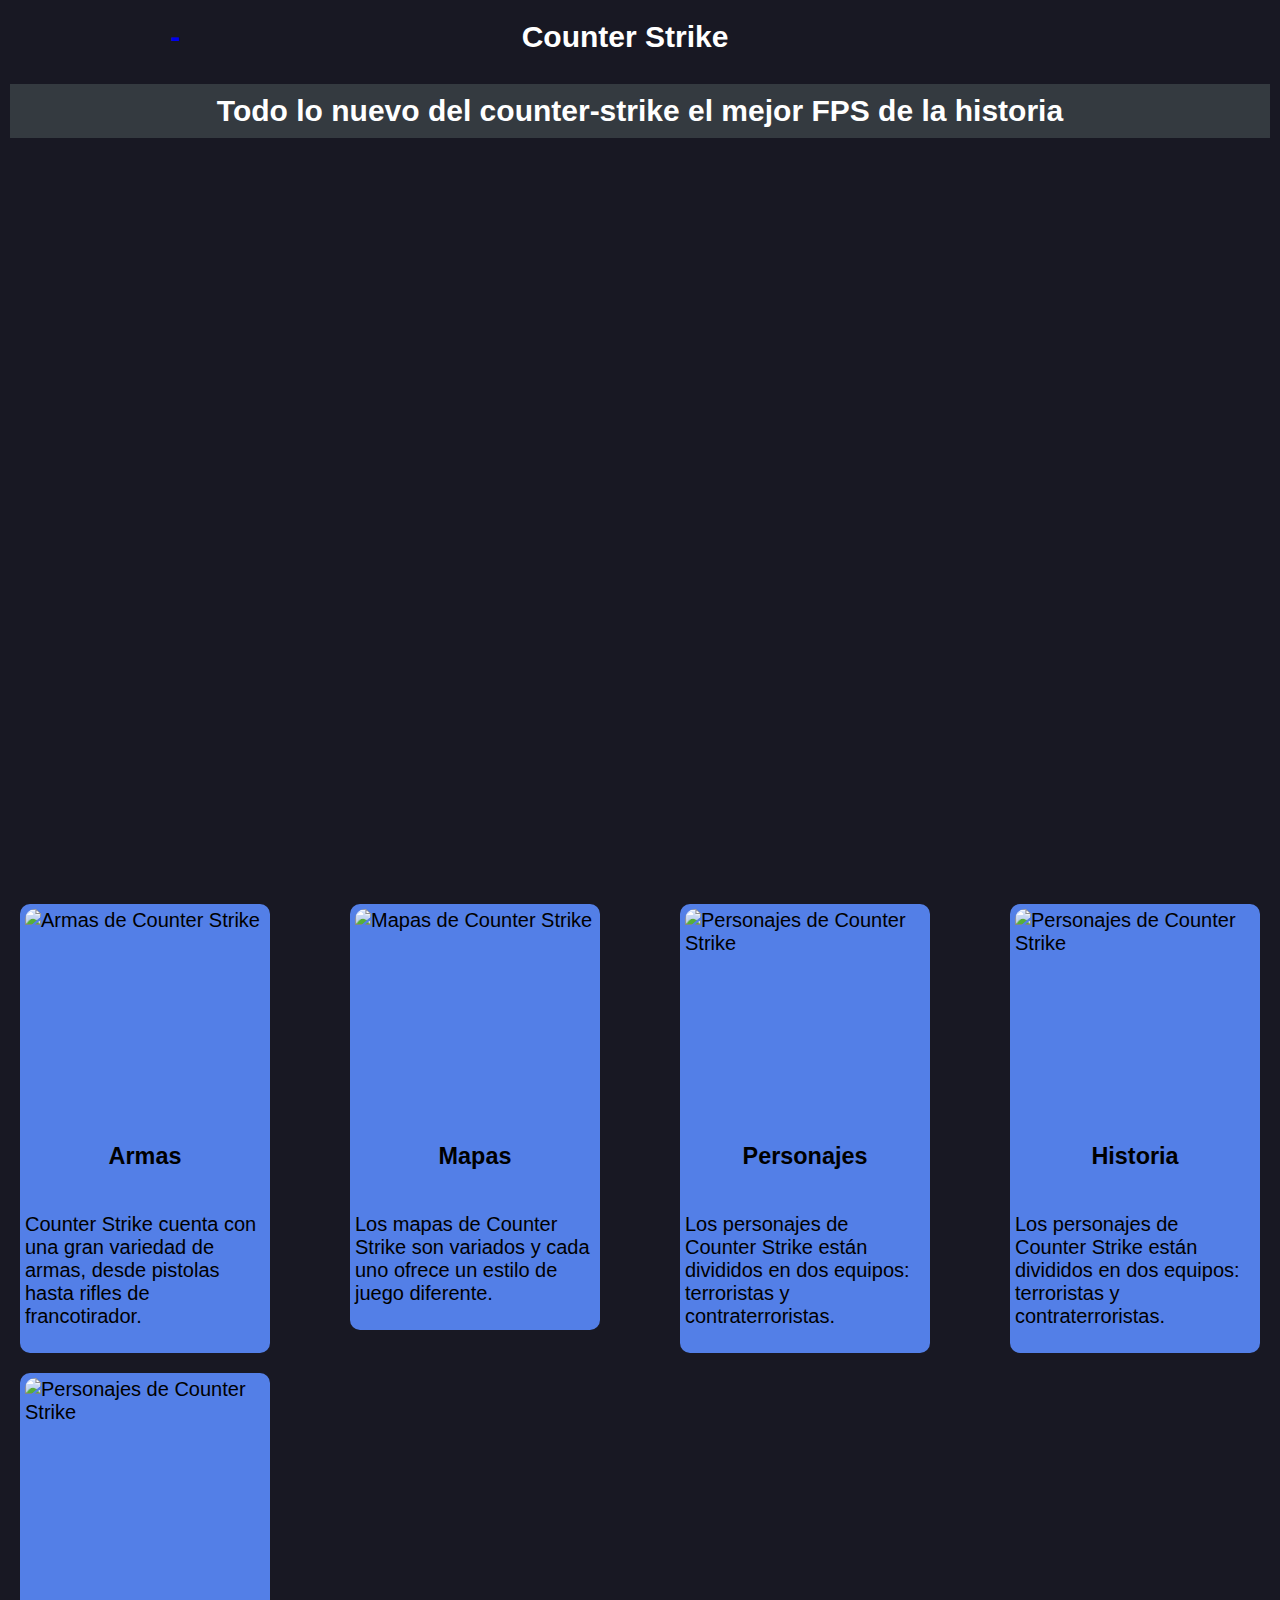
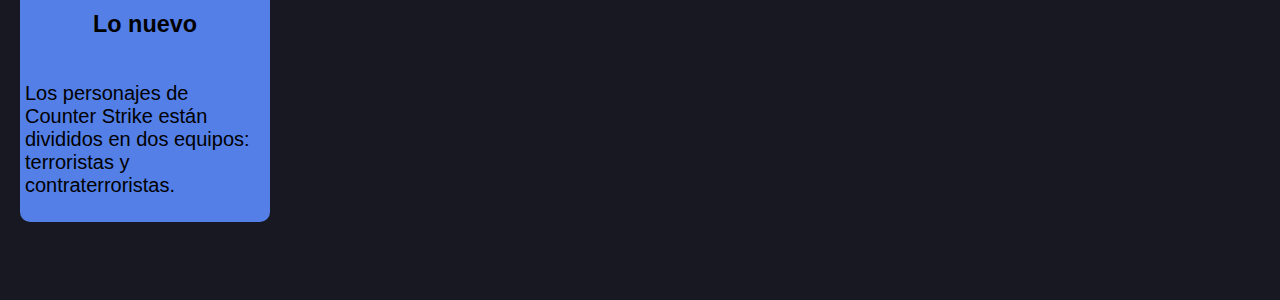
==== index.html @ 131f2814 "Initial commit" ====
<!DOCTYPE html>
<html lang="en">
<head>
    <meta charset="UTF-8">
    <meta http-equiv="X-UA-Compatible" content="IE=edge">
    <meta name="viewport" content="width=device-width, initial-scale=1.0">
    <title>Counter Strike en la vida</title>
    <meta name="author" content="Marcos Nasillo">
    <link rel="stylesheet" href="styles.css">
    <link rel="images" href="/images">
    <link href="https://fonts.cdnfonts.com/css/counter-strike" rel="stylesheet">
    <link href="https://fonts.cdnfonts.com/css/forza-medium" rel="stylesheet">

</head>
<body>
    <header>
      <a href="index.html"><h1>-</h1></a><h1 class="titulo">Counter Strike</h1>
      <nav><ul><li><a href="https://www.youtube.com/results?search_query=counter+strike"><img src="images/youtube.png" alt=""></a></li>
      <li><a href="https://www.youtube.com/results?search_query=counter+strike"><img src="images/youtube.png" alt=""></a></li>
      <li><a href="https://www.youtube.com/results?search_query=counter+strike"><img src="images/youtube.png" alt=""></a></li></ul> </nav>
    </header>
    <main>
      <div class="portada">
        <h2>Todo lo nuevo del counter-strike el mejor FPS de la historia</h2>
      </div>   
      <div class="section">
          <a href="pagina1.html">
            <section>
              <img class="imagenes" src="https://static1-es.millenium.gg/articles/4/33/53/4/@/155610-csgo-cuchillo-article_m-1.jpg" alt="Armas de Counter Strike">
              <h3>Armas</h2>
              <p>Counter Strike cuenta con una gran variedad de armas, desde pistolas hasta rifles de francotirador.</p>          
            </section>
           </a>
           <a href="pagina2.html">
        <section>
          <img class="imagenes" src="https://images.gamebanana.com/img/ss/mods/55a865520dd10.jpg" alt="Mapas de Counter Strike">        
          <h3>Mapas</h3>
          <p>Los mapas de Counter Strike son variados y cada uno ofrece un estilo de juego diferente.</p>          
        </section>
          </a>
          <a href="pagina3.html">
        <section>
          <img class="imagenes" src="https://codigoesports.com/wp-content/uploads/2020/11/CS-GO-Operaci%C3%B3n-10.png" alt="Personajes de Counter Strike">
          <h3>Personajes</h3>
          <p>Los personajes de Counter Strike están divididos en dos equipos: terroristas y contraterroristas.</p> 
        </section>
        </a>
        <a href="pagina4.html">
        <section>
          <img class="imagenes" src="https://codigoesports.com/wp-content/uploads/2020/11/CS-GO-Operaci%C3%B3n-10.png" alt="Personajes de Counter Strike">
          <h3>Historia</h3>
          <p>Los personajes de Counter Strike están divididos en dos equipos: terroristas y contraterroristas.</p>  
        </section>
        </a>
        <a href="pagina5.html">
        <section>
          <img class="imagenes" src="https://codigoesports.com/wp-content/uploads/2020/11/CS-GO-Operaci%C3%B3n-10.png" alt="Personajes de Counter Strike">
          <h3>Lo nuevo</h3>
          <p>Los personajes de Counter Strike están divididos en dos equipos: terroristas y contraterroristas.</p>  
        </section>
        </a>
     </div>
    </main>   
    <footer>
        <a href="https://www.youtube.com/results?search_query=counter+strike"><img src="images/youtube.png" alt=""></a>
        <a href="https://www.valvesoftware.com/games/counter-strike-global-offensive"><img src="images/steam.png" alt=""></a>
      </footer>
  </body>
</html>
---- styles.css ----
/* Estilos para el cuerpo de la página */
body {
  margin: 0px;
  padding: 0;
  font-family: 'Counter-Strike', sans-serif;
  background-color: #181823;
}

/* Estilos para el encabezado de la página */
header {
  background-color: #181823;
  color: #fff;
  text-align: center;
  display: flex;
  justify-content: space-around; 
  font-size: 15px;  
  text-decoration: none !important;
}


a:active{
  text-decoration: none;
}

a:link{
  text-decoration: none;
}

a:visited{
  text-decoration: none;
}

ul {
  display: flex;
  list-style: none;
  justify-content: space-around;
  margin-top: 20px;

}

/* Estilos para la sección principal */
main {
  display: flex;
  flex-wrap: wrap;
  justify-content: space-around;
  padding: 10px;
  font-size: 20px;
  font-family: 'Forza Medium', sans-serif;
}

.portada{
  background-image: url(https://images2.alphacoders.com/587/587592.png);
  background-repeat: no-repeat;
  background-size: cover;
  height: 90vh;
  margin: 0px;
  width: 100%;
}



/* Estilos para las secciones */
.section2 {
  display:flex;
  flex-wrap: wrap;
  justify-content: space-between;
  align-items: stretch;
  margin: 10px;
  border-radius: 10px;
  border-color: #222;
  color:black;
  background-color: #537FE7;
  padding: 5px;
  width: min(750px, 95%);
  height: 100vh;
  height: auto;
  display: flex;
  flex-direction: row;
  justify-content: center;
  align-items: center;
  align-content: center;
  flex-wrap: wrap;
  list-style:none;
  text-decoration: none;
}



.section{
  display:flex;
  flex-wrap: wrap;
  justify-content: space-between;
  align-items: stretch;
}

/* Estilos para las secciones */
section {
  margin: 10px;
  border-radius: 10px;
  border-color: #222;
  color:black;
  background-color: #537FE7;
  padding: 5px;
  width: 240px;
  height: auto;
  display: flex;
  flex-direction: row;
  justify-content: center;
  align-items: center;
  align-content: center;
  flex-wrap: wrap;
  list-style:none;
  text-decoration: none;
}

/* Estilos para las imágenes */
.imagenes {
  display: flex;
  flex-wrap: wrap;
  width: 250px;
  height: 210px;
  margin: 0px;
  border-radius: 10px;
}

section:hover {
  color: rgba(255, 255, 255, 1) !important;
  box-shadow: 0 4px 16px rgba(49, 138, 172, 1);
  transition: all 0.2s ease;
}

.btn{
  background-color: #EB6440;
  color:white;
  border-radius: 5px;
  width: 100px;
  height: 30px;  
  font-size: 16px;
  font-family: 'Forza Medium', sans-serif;
}

.btn:hover{
    box-shadow: inset 0 0 20px rgba(49, 138, 172, 0.5), 0 0 20px rgba(49, 138, 172, 0.4);
    outline-color: rgba(49, 138, 172, 0);
    outline-offset: 80px;
    text-shadow: 1px 1px 6px #44aa83;
}

/* Estilos para los títulos */
h2 {
  background-color: #343a40;
  color: #fff;
  text-align: center;
  margin: 0;
  padding: 10px;
}
/* Estilos para el footer */
footer {
	background-color: #181823;
	color: #fff;
	padding: 20px;
	text-align: center;
  bottom: 0;
  width: 100%;
  }

  /* Estilos para los enlaces del footer */
  footer a {
	color: #fff;
	text-decoration: none;
	margin: 0 10px;
  }

  /* Estilos para los enlaces del footer al pasar el mouse */
  footer a:hover {
	text-decoration: underline;
  }
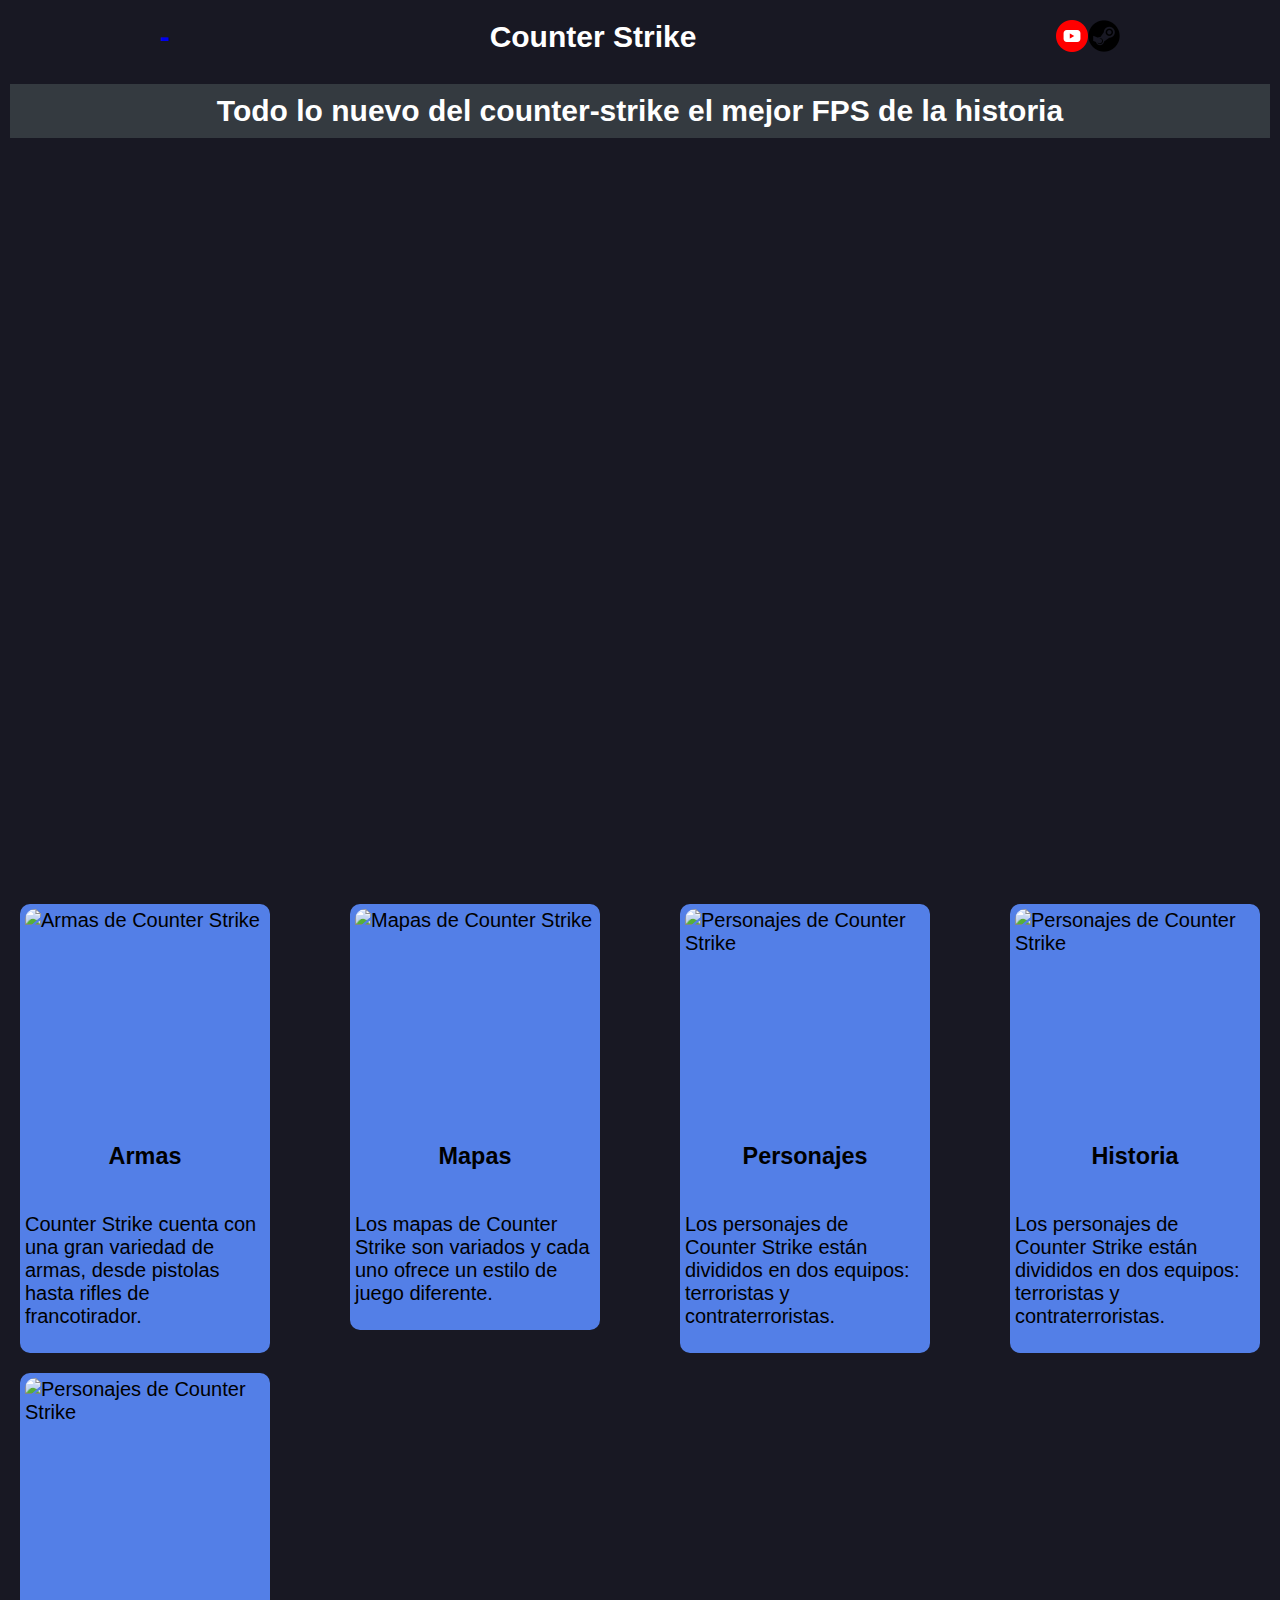
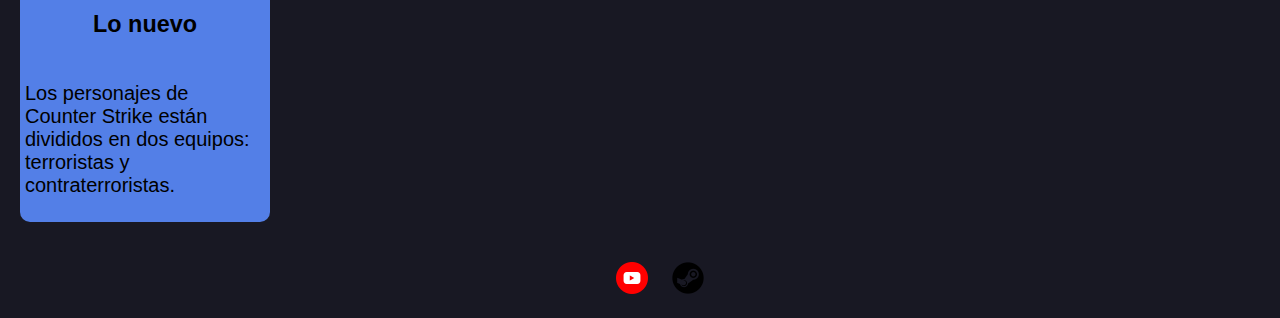
==== commit c33a88e6: "index" ====
--- a/index.html
+++ b/index.html
@@ -10,14 +10,13 @@
     <link rel="images" href="/images">
     <link href="https://fonts.cdnfonts.com/css/counter-strike" rel="stylesheet">
     <link href="https://fonts.cdnfonts.com/css/forza-medium" rel="stylesheet">
-
+    <link rel="icon" href="steam.png" type="image/png">
 </head>
 <body>
     <header>
       <a href="index.html"><h1>-</h1></a><h1 class="titulo">Counter Strike</h1>
-      <nav><ul><li><a href="https://www.youtube.com/results?search_query=counter+strike"><img src="images/youtube.png" alt=""></a></li>
-      <li><a href="https://www.youtube.com/results?search_query=counter+strike"><img src="images/youtube.png" alt=""></a></li>
-      <li><a href="https://www.youtube.com/results?search_query=counter+strike"><img src="images/youtube.png" alt=""></a></li></ul> </nav>
+      <nav><ul><li><a href="https://www.youtube.com/results?search_query=counter+strike"><img src="youtube.png" alt=""></a></li>
+      <li><a href="https://www.youtube.com/results?search_query=counter+strike"><img src="steam.png" alt=""></a></li></ul> </nav>
     </header>
     <main>
       <div class="portada">
@@ -62,8 +61,8 @@
      </div>
     </main>   
     <footer>
-        <a href="https://www.youtube.com/results?search_query=counter+strike"><img src="images/youtube.png" alt=""></a>
-        <a href="https://www.valvesoftware.com/games/counter-strike-global-offensive"><img src="images/steam.png" alt=""></a>
+        <a href="https://www.youtube.com/results?search_query=counter+strike"><img src="youtube.png" alt=""></a>
+        <a href="https://www.valvesoftware.com/games/counter-strike-global-offensive"><img src="steam.png" alt=""></a>
       </footer>
   </body>
 </html>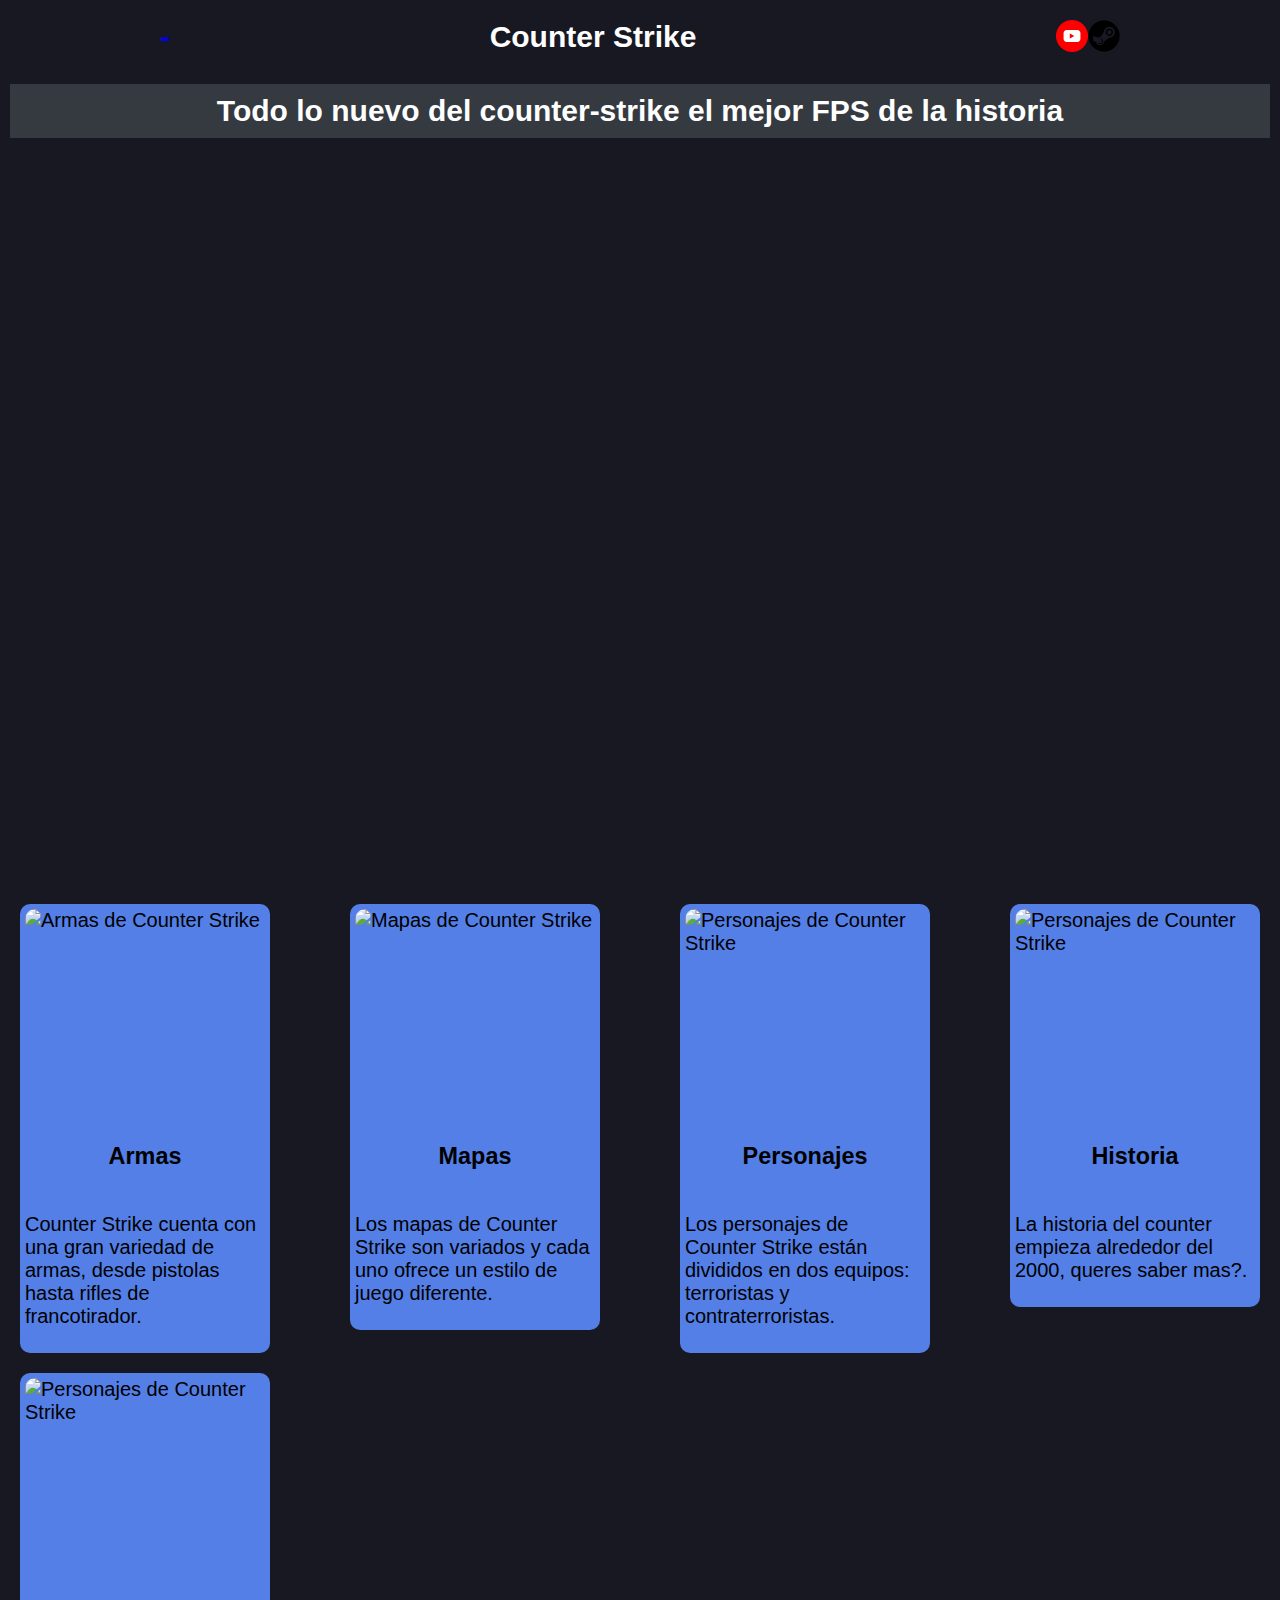
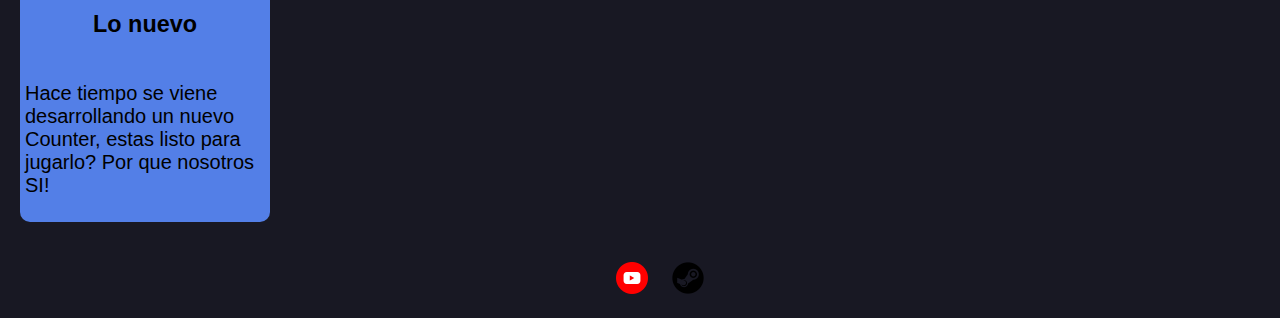
==== commit dff69e72: "edit all" ====
--- a/index.html
+++ b/index.html
@@ -46,16 +46,16 @@
         </a>
         <a href="pagina4.html">
         <section>
-          <img class="imagenes" src="https://codigoesports.com/wp-content/uploads/2020/11/CS-GO-Operaci%C3%B3n-10.png" alt="Personajes de Counter Strike">
+          <img class="imagenes" src="https://larepublica.cronosmedia.glr.pe/migration/images/XTMKOE4VM5BHFEG3IKQTN5A4J4.jpg" alt="Personajes de Counter Strike">
           <h3>Historia</h3>
-          <p>Los personajes de Counter Strike están divididos en dos equipos: terroristas y contraterroristas.</p>  
+          <p>La historia del counter empieza alrededor del 2000, queres saber mas?.</p>  
         </section>
         </a>
         <a href="pagina5.html">
         <section>
-          <img class="imagenes" src="https://codigoesports.com/wp-content/uploads/2020/11/CS-GO-Operaci%C3%B3n-10.png" alt="Personajes de Counter Strike">
+          <img class="imagenes" src="https://i.ytimg.com/vi/Bh3mZ1RAQq8/maxresdefault.jpg" alt="Personajes de Counter Strike">
           <h3>Lo nuevo</h3>
-          <p>Los personajes de Counter Strike están divididos en dos equipos: terroristas y contraterroristas.</p>  
+          <p>Hace tiempo se viene desarrollando un nuevo Counter, estas listo para jugarlo? Por que nosotros SI!</p>  
         </section>
         </a>
      </div>
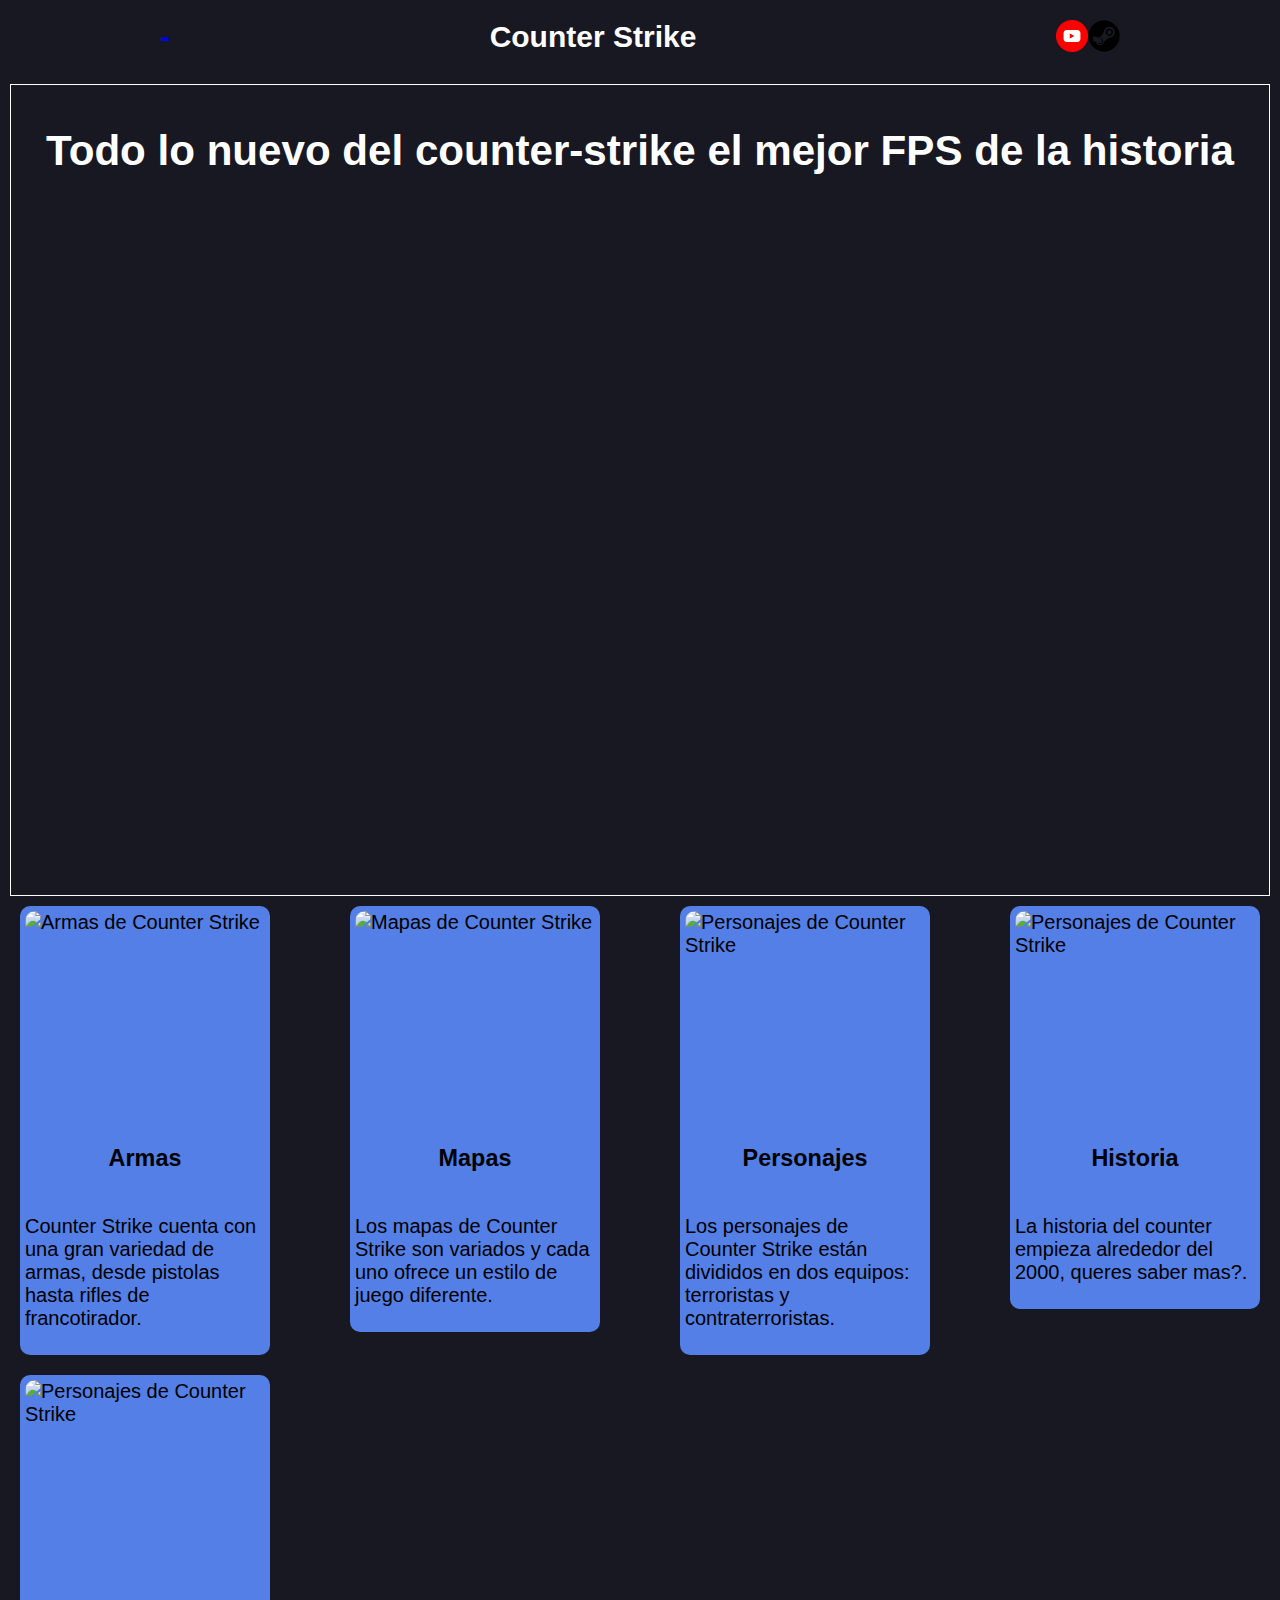
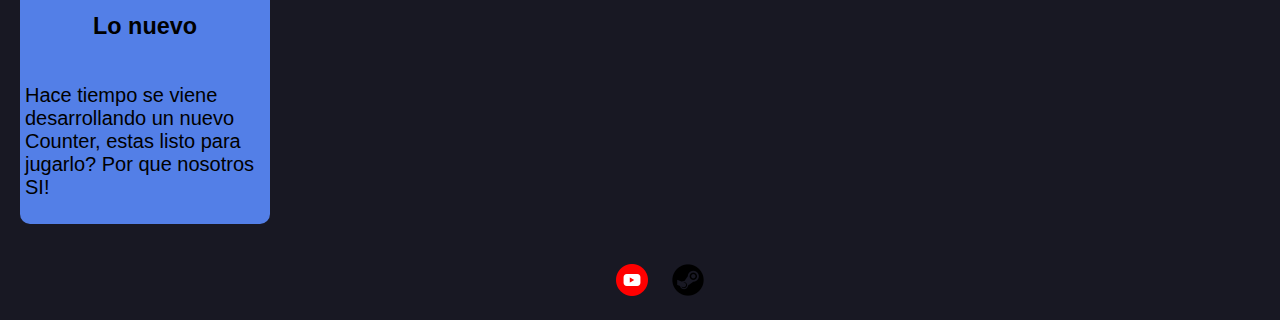
==== commit 7be239a8: "update all again" ====
--- a/index.html
+++ b/index.html
@@ -20,7 +20,7 @@
     </header>
     <main>
       <div class="portada">
-        <h2>Todo lo nuevo del counter-strike el mejor FPS de la historia</h2>
+        <h3>Todo lo nuevo del counter-strike el mejor FPS de la historia</h3>
       </div>   
       <div class="section">
           <a href="pagina1.html">
--- a/styles.css
+++ b/styles.css
@@ -53,9 +53,16 @@
   background-image: url(https://images2.alphacoders.com/587/587592.png);
   background-repeat: no-repeat;
   background-size: cover;
+  background-position: center;
   height: 90vh;
+  border: 1px solid;
   margin: 0px;
-  width: 100%;
+  width: 100%; 
+  font-size: 36px;
+  font-family: 'Forza Medium', sans-serif;
+  
+  text-align: center;
+  color: white;
 }
 
 
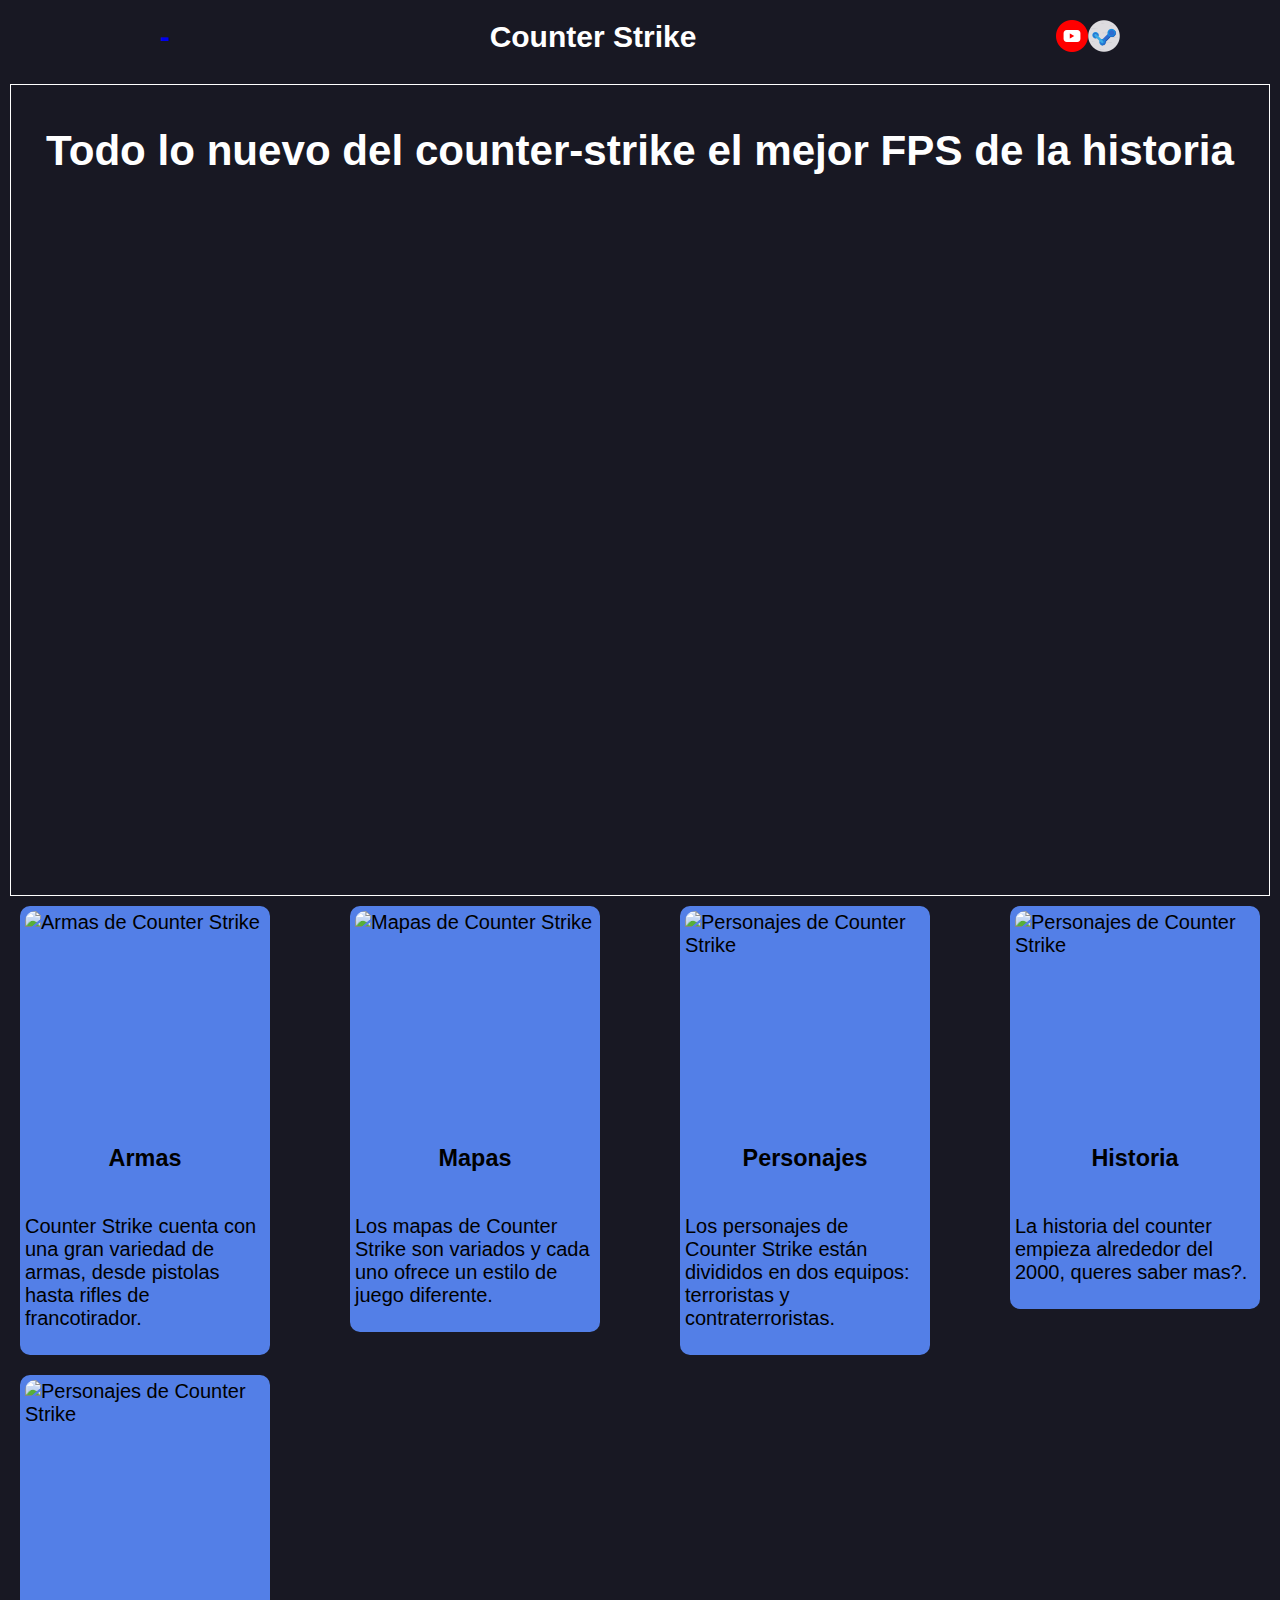
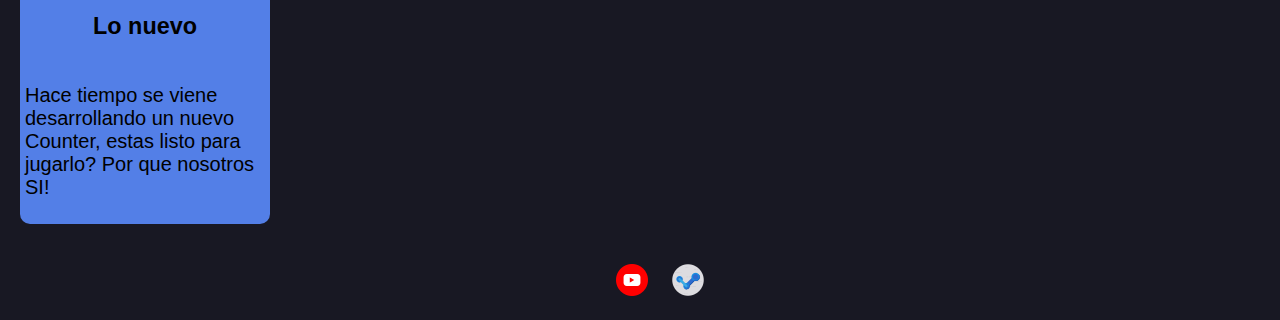
==== commit 810b24bb: "corrijo los links" ====
--- a/index.html
+++ b/index.html
@@ -16,7 +16,7 @@
     <header>
       <a href="index.html"><h1>-</h1></a><h1 class="titulo">Counter Strike</h1>
       <nav><ul><li><a href="https://www.youtube.com/results?search_query=counter+strike"><img src="youtube.png" alt=""></a></li>
-      <li><a href="https://www.youtube.com/results?search_query=counter+strike"><img src="steam.png" alt=""></a></li></ul> </nav>
+      <li><a href="https://www.valvesoftware.com/games/counter-strike-global-offensive"><img src="steam.png" alt=""></a></li></ul> </nav>
     </header>
     <main>
       <div class="portada">
--- a/styles.css
+++ b/styles.css
@@ -59,8 +59,7 @@
   margin: 0px;
   width: 100%; 
   font-size: 36px;
-  font-family: 'Forza Medium', sans-serif;
-  
+  font-family: 'Forza Medium', sans-serif;  
   text-align: center;
   color: white;
 }
